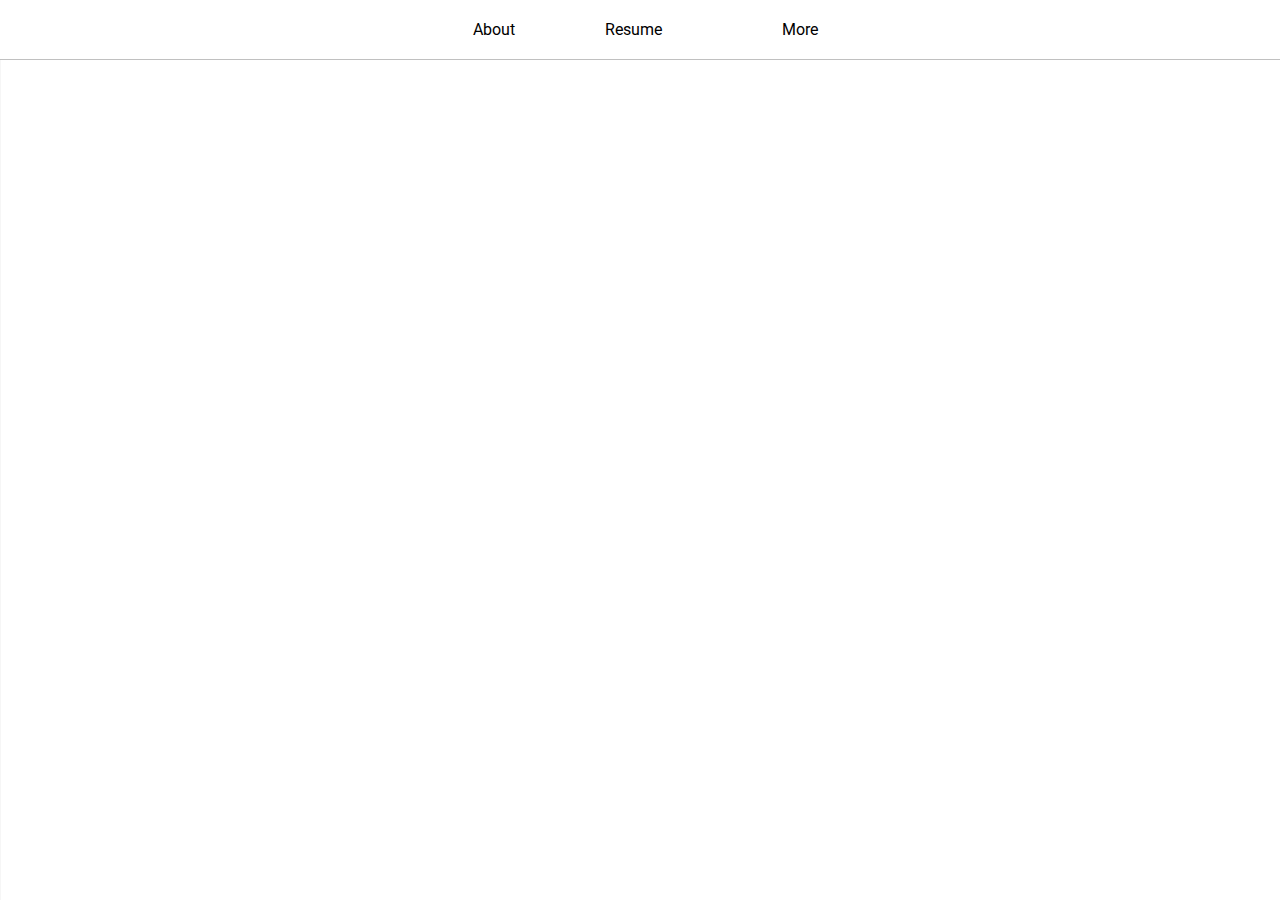
==== index.html @ 500062d1 "Rename resume_figma.html to index.html" ====
<!DOCTYPE html>
<html lang="en">
  <head>
    <meta charset="UTF-8" />
    <meta name="viewport" content="width=device-width, initial-scale=1.0" />
    <title>Lily Botueva Product Manager</title>
    <link rel="stylesheet" href="style_figma.css" />
  </head>
  <body>
    <div class="container">
      <div class="header">
        <div class="header-link"><a href="#about">About</a></div>
        <div class="header-link">
          <a class="header-link" href="#resume">Resume</a>
        </div>
        <div class="header-link"><a class="header-link" href="#more">More</a></div>
      </div>
      <div class="page page1">
        <div class="followthewhiterabbit">
          <video class="intro-video" autoplay loop muted>
            <source src="./followthewhiterabbit.mov" type="video/mp4" />
          </video>
          <img
            class="intro-img"
            src="./ftwr white.png"
            alt="Overlapping Image"
          />
        </div>
      </div>
      <div class="page page2" id="about">
        <div class="about">
          <div class="title">
            <h1>Lily Botueva</h1>
          </div>
          <div class="content">
            <div class="about-box">
              <div class="about-position">
                <h2>Product Analyst</h2>
              </div>
              <div class="about-text">
                <p>
                  Hello! I’m Lily, a Data Analyst with over three years of
                  experience. I have a strong background in experimentation,
                  having launched and analyzed more than 50 A/B tests. I’m
                  proficient in Python and SQL, and I possess a keen product
                  sense. I’m particularly interested in transitioning to a
                  Product Manager position, as I thrive on thinking from the
                  user’s perspective and continuously analyzing and optimizing
                  processes.
                </p>
                <p>
                  My Cliffton Strengths are Analytical, Significance,
                  Individualization, Strategic, Restorative.
                </p>
              </div>
            </div>
            <div class="myphoto">
              <img src="./sticker 1.png" />
            </div>
          </div>
        </div>
      </div>
      <div class="page page3">
        <div class="about">
          <div class="title">
            <h1>Experience</h1>
          </div>
          <div class="content">
            <div class="experience">
              <div class="timeframe">
                <img src="./Timeframe.png" />
              </div>
              <div class="companies">
                <div class="jobcard">
                  <div class="company-image">
                    <img src="./Uniqlo.png" />
                  </div>
                  <div class="company-title">
                    <h5>Uniqlo</h5>
                    <h6>Cashier</h6>
                  </div>
                  <div class="company-description">
                    <p>
                      Uniqlo is a global retail giant known for its affordable,
                      high-quality casual wear, positioning itself as a leader
                      in the fast fashion industry by combining innovative
                      fabrics with minimalist design. Uniqlo ranks third among
                      global fast fashion retailers, following ZARA and H&M.
                    </p>
                  </div>
                </div>
                <div class="jobcard">
                  <div class="company-image">
                    <img src="./leroymerlin.png" />
                  </div>
                  <div class="company-title">
                    <h5>Leroy Merlin</h5>
                    <h6>Analyst</h6>
                  </div>
                  <div class="company-description">
                    <p>
                      Leroy Merlin is the third largest home improvement
                      retailer in the world. The company is continuing to grow
                      and expand into digital commerce and marketplaces to
                      diversify its operations.
                    </p>
                  </div>
                </div>
                <div class="jobcard">
                  <div class="company-image">
                    <img src="./samokat.png" />
                  </div>
                  <div class="company-title">
                    <h5>Samokat</h5>
                    <h6>Marketing Analyst</h6>
                  </div>
                  <div class="company-description">
                    <p>
                      Samokat is a Russian delivery service for food and
                      household goods, founded in 2017. It is the largest in
                      Europe by dark stores and the leading service in Russia by
                      order volume, accounting for 35% of all deliveries as of
                      September 2022.
                    </p>
                  </div>
                </div>
                <div class="jobcard">
                  <div class="company-image">
                    <img src="./idfeurasia.png" />
                  </div>
                  <div class="company-title">
                    <h5>IDF Eurasia</h5>
                    <h6>Marketing Analyst</h6>
                  </div>
                  <div class="company-description">
                    <p>
                      Fintech group IDF Eurasia is a leading provider of
                      financial services in Russia, provided from anywhere with
                      an Internet connection.
                    </p>
                  </div>
                </div>
                <div class="jobcard">
                  <div class="company-image">
                    <img src="./aliexpres.png" />
                  </div>
                  <div class="company-title">
                    <h5>AliExpress CIS</h5>
                    <h6>Product Analyst</h6>
                  </div>
                  <div class="company-description">
                    <p>
                      AliExpress is an online retail service based in China and
                      owned by the Alibaba Group. It is made up of small
                      businesses in China and other locations, that offer
                      products to international online buyers.
                    </p>
                  </div>
                </div>
              </div>
            </div>
          </div>
        </div>
      </div>
      <div class="page page4" id="resume">
        <div class="about">
          <div class="title">
            <h1>Experience</h1>
          </div>
          <div class="content">
            <div class="experience">
              <div class="companies">
                <div class="jobcard">
                  <div class="company-title">
                    <h5>Uniqlo</h5>
                    <h6>Cashier</h6>
                  </div>
                  <div class="company-description">
                    <p>
                      As a cashier, I embraced a customer-centric approach and
                      discovered my passion for fashion while assisting
                      customers with stylish clothing. I was honored to be named
                      Employee of the Month, thanks to the positive feedback I
                      received from satisfied customers and my overall
                      performance. The engaging culture of Japanese retail
                      inspired my current project, the Share Positive Energy
                      website. We used to write "Thank You" cards - letters to
                      each other, which fostered a helpful and friendly
                      environment among colleagues.<br /><br />Core competence:
                      Communication, Retail, Fashion industry, KPI.
                    </p>
                  </div>
                </div>
                <div class="jobcard">
                  <div class="company-title">
                    <h5>Leroy Merlin</h5>
                    <h6>Analyst</h6>
                  </div>
                  <div class="company-description">
                    <p>
                      • Streamlined logistics cost calculations by migrating
                      processes from Excel to Python, reducing interdepartmental
                      communication time by three weeks and enhancing
                      operational workflows. <br />• Increased the F1 score by
                      4% for a machine learning classification model through
                      rigorous data research and preprocessing, improving
                      product recommendations and inventory management. <br />•
                      Built a data audit dashboard to identify discrepancies
                      across departmental reports, fostering improved
                      collaboration and transparency within the organization.
                      <br /><br />Core competence: Excel, Python, Databases,
                      SQL, BI, Machine Learning, API, Logistics, Pricing.
                    </p>
                  </div>
                </div>
                <div class="jobcard">
                  <div class="company-title">
                    <h5>Samokat</h5>
                    <h6>Marketing Analyst</h6>
                  </div>
                  <div class="company-description">
                    <p>
                      • Automated report generation processes with Python,
                      resulting in a three-hour savings per report and
                      significantly improving team efficiency and
                      productivity.<br />
                      • Analysed and interpreted marketing metrics to provide
                      insights that informed strategic marketing initiatives,
                      improving targeting and personalization for user
                      campaigns. <br />• Developed sales forecasts for
                      promotions by calculating historical data elasticity,
                      equipping the marketing team with actionable insights to
                      guide inventory and promotional strategies.
                      <br /><br />Core competence: Shopper Marketing,
                      Promotions, Economy, Predictions.
                    </p>
                  </div>
                </div>
                <div class="jobcard">
                  <div class="company-title">
                    <h5>IDF Eurasia</h5>
                    <h6>Marketing Analyst</h6>
                  </div>
                  <div class="company-description">
                    <p>
                      • Developed a business tracking system comprising five
                      interactive dashboards to monitor new marketing
                      activities, enabling real-time adjustments and strategic
                      insights that improved campaign performance.<br />
                      • Designed and executed A/B tests that resulted in a 2%
                      increase in customer retention, translating data insights
                      into actionable recommendations to enhance user
                      engagement.<br />
                      • Implemented a classification decision tree model that
                      led to a 3% reduction in marketing campaign costs,
                      optimizing resource allocation and maximizing ROI.
                      <br /><br />Core competence: Web-analytics.
                    </p>
                  </div>
                </div>
                <div class="jobcard">
                  <div class="company-title">
                    <h5>AliExpress CIS</h5>
                    <h6>Product Analyst</h6>
                  </div>
                  <div class="company-description">
                    <p>
                      • Drove a 2% increase in monthly turnover by developing
                      comprehensive dashboards that identified key growth
                      metrics, enabling data-driven decision-making and
                      facilitating a 6-day reduction in delivery times, greatly
                      improving customer satisfaction. <br />• Enhanced delivery
                      accuracy by 10% through the optimization of the delivery
                      forecast model, utilizing advanced analytics to refine
                      predictions and support strategic planning. <br />•
                      Conducted extensive geo-analysis to identify potential
                      market expansion opportunities, creating interactive
                      visualizations that informed strategic initiatives and
                      regional targeting. <br /><br />Core competence:
                      Logistics, GeoAnalysis.
                    </p>
                  </div>
                </div>
              </div>
            </div>
          </div>
        </div>
      </div>
      <div class="page page5">
        <div class="about">
          <div class="title">
            <h1>Education</h1>
          </div>
          <div class="content">
            <div class="finance">
              <div class="uniflag">
                <img src="./Diploma inner 1.png" />
              </div>
              <div class="unifaculty">
                <h2>IT and Big Data Analysis</h2>
              </div>
              <div class="faculty-text">
                <p>
                  Most of our projects are developed in Python. We've created a
                  Flappy Bird game using Pygame and built visual financial tools
                  with Tkinter. Our work often involves data analysis and
                  machine learning, utilizing popular libraries such as
                  Scikit-learn, PyTorch, TensorFlow, Keras, and others for
                  statistics, machine learning, and neural networks.
                </p>
              </div>
            </div>
            <div class="fuqua">
              <div class="uniflag">
                <img src="./fuqua.png" />
              </div>
              <div class="unifaculty">
                <h2>Fuqua Business School</h2>
              </div>
              <div class="faculty-text">
                <p>
                  In our program, collaboration is key. We work closely in teams
                  to explore various concepts together. For our first project,
                  we proposed an idea for the company: Netflix acquiring
                  Flusports. In each class, we analyze and discuss real-world
                  cases, diving deep into the challenges and strategies
                  involved.
                </p>
              </div>
            </div>
          </div>
        </div>
      </div>
      <div class="page page6" id="more">
        <div class="about">
          <div class="title">
            <h1>Passion</h1>
          </div>
          <div class="content">
            <div class="about-box">
              <div class="interest-text">
                <p>
                  I'm originally from Yakutia, the coldest inhabited region in
                  the world, where studying became my primary pastime. This love
                  for learning ignited my passion for math and its related
                  fields, such as IT and geometry. I spent countless hours
                  solving Olympiad problems, tackling math exams, and exploring
                  algorithms for fun.
                </p>
                <p>
                  When I moved to Moscow for my bachelor's degree, I discovered
                  a vibrant environment that expanded my interests to marketing,
                  finance, business, and sports. Initially, I struggled with
                  shifting from being an A-class specialist to a generalist, but
                  I've come to embrace this transformation. I believe it aligns
                  perfectly with my genuine desire to become a Product
                  Manager—and eventually, a business owner.
                </p>
                <p>
                  Currently, I'm working on a project called Share Positive
                  Energy. Drawing from my own experiences, I love receiving
                  feedback and hearing people appreciate my outfits or the help
                  I've given them. These moments truly brighten my day. I keep a
                  personal diary to jot down positive reviews, which serves as a
                  reminder of how others view me during tough times.
                </p>
                <p>
                  This project allowed me to practice my Figma skills while
                  honing my abilities as a Product Manager and Designer. I
                  wanted to gain insight into the work of full-stack developers
                  and learn coding with React and Django. Along the way, I even
                  dabbled in manual QA testing!
                </p>
                <p>
                  You can check out the non-ready version of the site here:
                  <a href="https://sharepositiveenergy.netlify.app" target="_blank"
                    >Share Positive Energy</a
                  >. The back-end is not deployed yet, and there are still many
                  small details to refine. For testing, feel free to use my
                  credentials: <br />• Email: botuevaliliia@gmail.com <br />•
                  Password: 1234
                </p>
                <p>
                  Additionally, you can view my technical skills on my GitHub:
                  <a href="https://github.com/botuevaliliya" target="_blank">GitHub Profile</a>
                  and explore my participation in case competitions on my
                  LinkedIn:
                  <a href="https://www.linkedin.com/in/liliya-botueva/" target="_blank"
                    >LinkedIn Profile</a
                  >.
                </p>
                <p>
                  Lastly, I value honesty, boldness, ambition, modesty, mindfulness, 
                  openness, and fun. I love hang out with
                  stylish, smart, and easygoing people :)
                </p>
              </div>
            </div>
            <div class="myphotokid">
              <img src="./IMG_0495.jpg" />
            </div>
          </div>
        </div>
      </div>
    </div>
  </body>
</html>
---- style_figma.css ----
@import url("https://fonts.googleapis.com/css2?family=Roboto:ital,wght@0,100;0,300;0,400;0,500;0,700;0,900;1,100;1,300;1,400;1,500;1,700;1,900&display=swap");

* {
  padding: 0;
  margin: 0;
  color: black;
  background-color: #ffffff;
  font-family: "Roboto";
}

body {
  font-family: Roboto;
}

.container {
  height: 100vh;
  overflow-y: scroll;
  /* scroll-snap-type: y mandatory; */
}

.header {
  padding: 20px;
  z-index: 100;
  border-bottom: 1px #66666669 solid;
  position: fixed;
  width: 100%;
  justify-content: center;
  flex-direction: row;
  display: flex;
}

.header-link {
  margin-left: 30px;
  margin-right: 30px;
}

a {
  text-decoration: none;
}

a:hover {
  text-decoration: underline;
}

.page {
  height: 100vh;
  width: 100%;
  /* scroll-snap-align: start; */
  /* background-color: aliceblue; */
  border: #a8a7a71a 1px solid;
}

.followthewhiterabbit {
  top: 0px;
  left: 0px;
  position: relative;
  width: 100%;
  height: 100vh;
  overflow: hidden;
  display: flex;
  justify-content: center;
  align-items: center;
}

.intro-video {
  position: absolute;
  top: 0px;
  left: 0px;
  height: 100%;
  width: 100%;
  object-fit: fill;
  z-index: 1;
}

.intro-img {
  position: absolute;
  top: 0px;
  left: 0px;
  width: 100%;
  z-index: 2;
  height: 100%;
  background: none;
}

.title {
  margin-top: 10%;
  margin-left: 10%;
  /* background-color: blue; */
  font-family: "Roboto";
}

.content {
  /* background-color: blueviolet; */
  margin-top: 5%;
  margin-left: 10%;
  margin-right: 10%;
  display: flex;
  flex-direction: row;
  /* justify-content: space-between; */
  /* border: #ff0000 2px solid; */
}

.about-box {
  display: flex;
  flex-direction: column;
  width: 50%;
}

.about-position {
  /* background-color: chartreuse; */
}

.about-text {
  margin-top: 30px;
  /* background-color: yellowgreen; */
  width: 70%;
  word-wrap: break-word;
  text-align: justify;
}

.myphoto {
  width: 50%;
  /* background-color: burlywood; */
  display: flex;
  justify-content: center;
  align-items: center;
}

.timeframe img {
  display: flex;
  width: 100%;
  margin-bottom: 20px;
}

.experience {
  flex-direction: column;
  justify-content: space-between;
  width: 100%;
}

.companies {
  display: flex;
  flex-direction: row;
  width: 100%;
  flex-wrap: wrap;
  gap: 20px;
}

.jobcard {
  height: 340px;
  width: 220px;
  /* border: 1px solid rgb(210, 210, 210); */
  border-radius: 10px;
  flex: 1 1 200px;
  box-shadow: 0 4px 8px rgba(0, 0, 0, 0.1);
}

.company-image img {
  width: 100%;
  object-fit: cover;
  height: 170px;
}

.company-description {
  font-size: 10px;
  margin-left: 20px;
  margin-right: 20px;
}

.company-title h5 {
  font-size: 16px;
  font-weight: 600;
}

.company-title h6 {
  font-size: 14px;
  font-weight: 400;
}

.company-title {
  margin: 20px;
  margin-bottom: 5px;
}

.finance {
  margin-left: 30px;
  margin-right: 30px;
}

.fuqua {
  margin-left: 30px;
  margin-right: 30px;
}

.uniflag {
  margin-bottom: 30px;
  width: 100%;
  align-items: center;
  justify-content: center;
  display: flex;
}

.uniflag img {
  width: 100%;
  object-fit: contain;
  height: 300px;
}

.unifaculty {
  margin-bottom: 10px;
}

.faculty-text {
  width: 100%;
  word-wrap: break-word;
  text-align: justify;
}

.interest-text {
    font-size: 12px;
    margin-right: 20px;
}

.interest-text p {
    margin-bottom: 10px;
    text-align: justify;
}

.myphotokid {
    margin-bottom: 20px;
    margin-left: 20px;
}
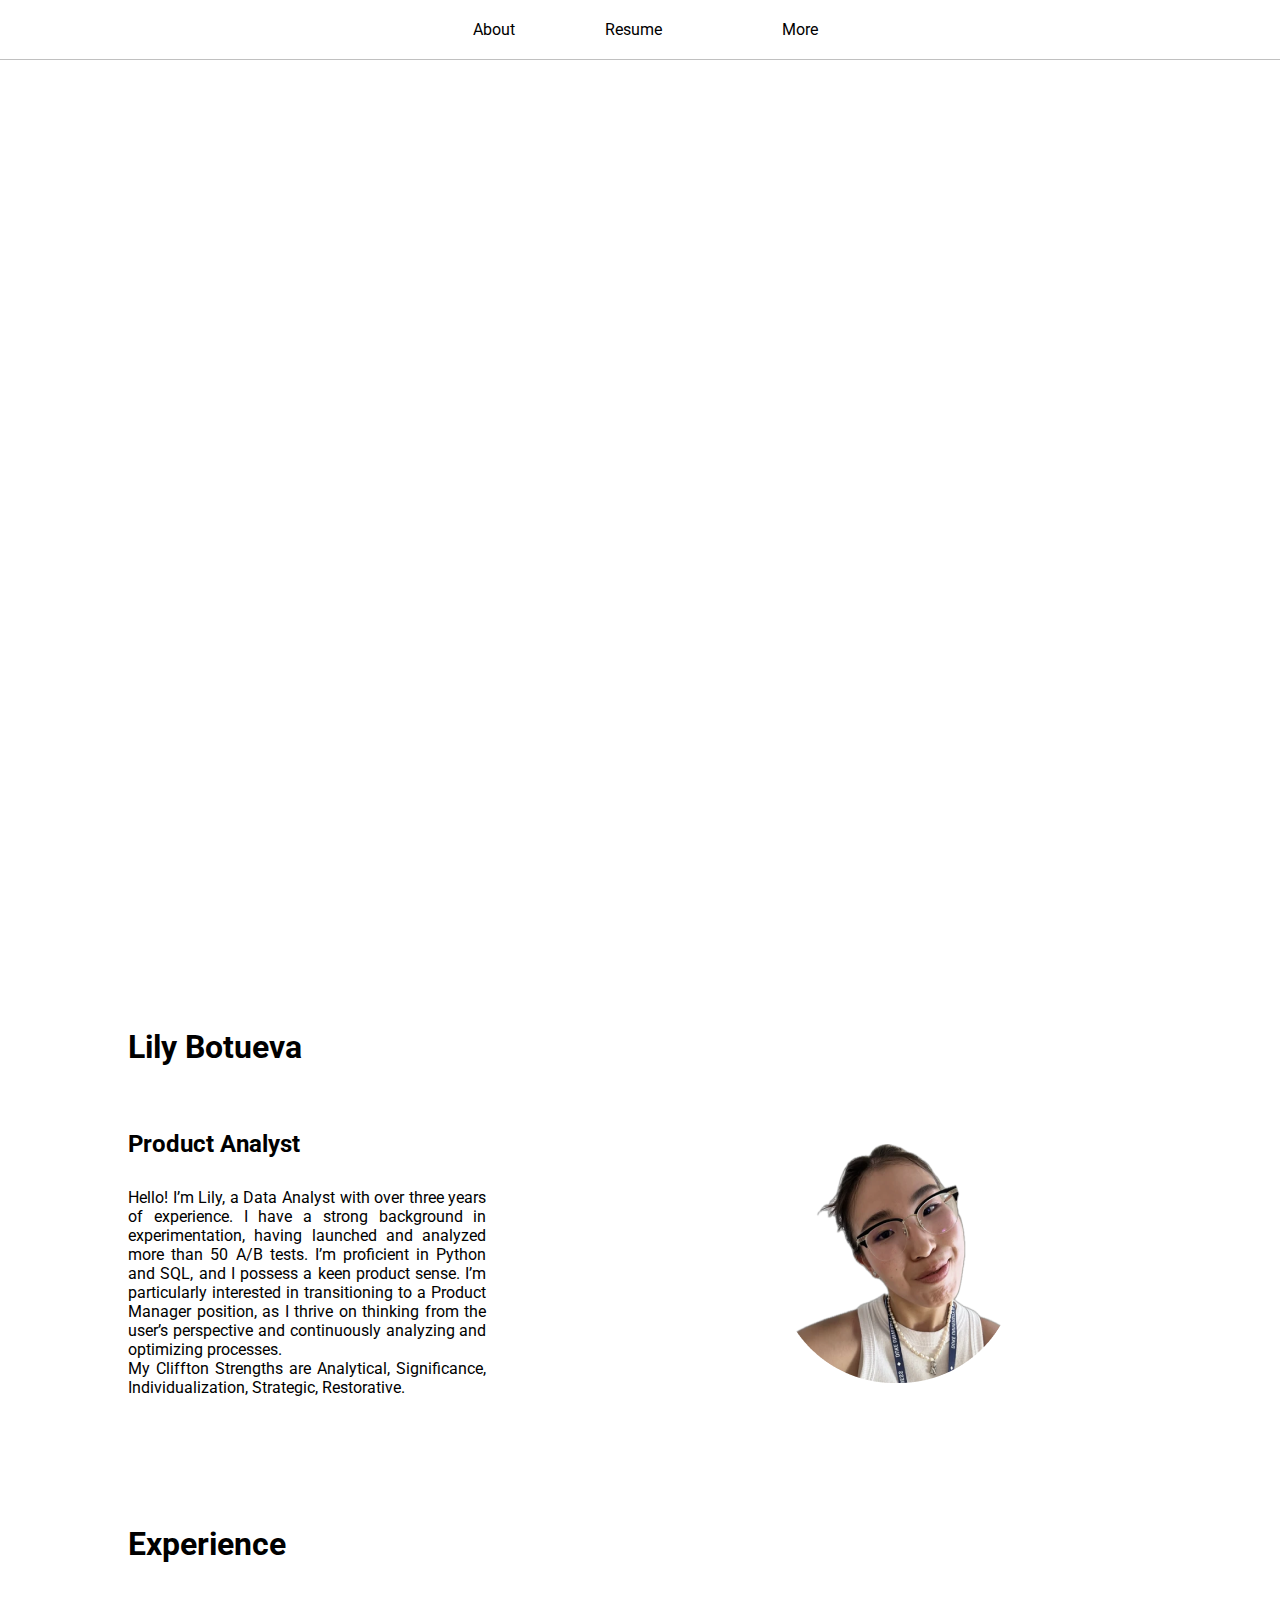
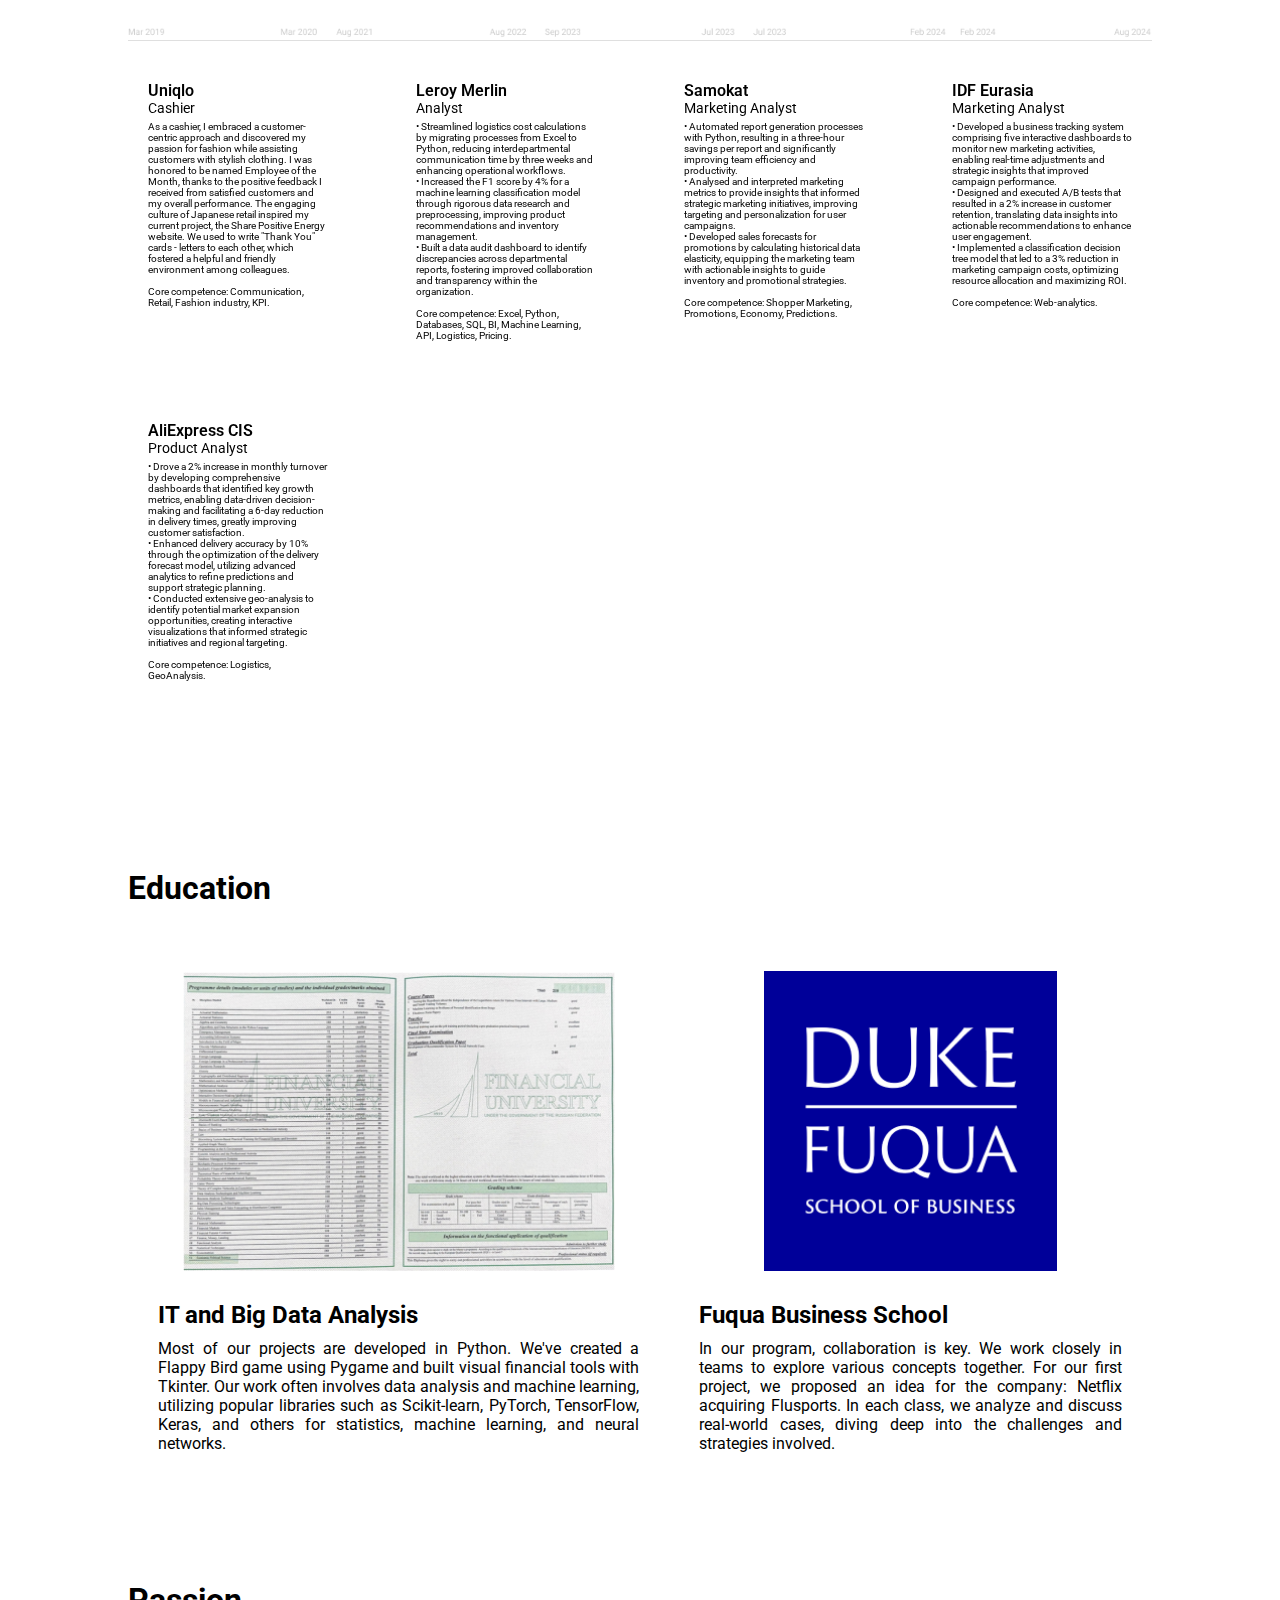
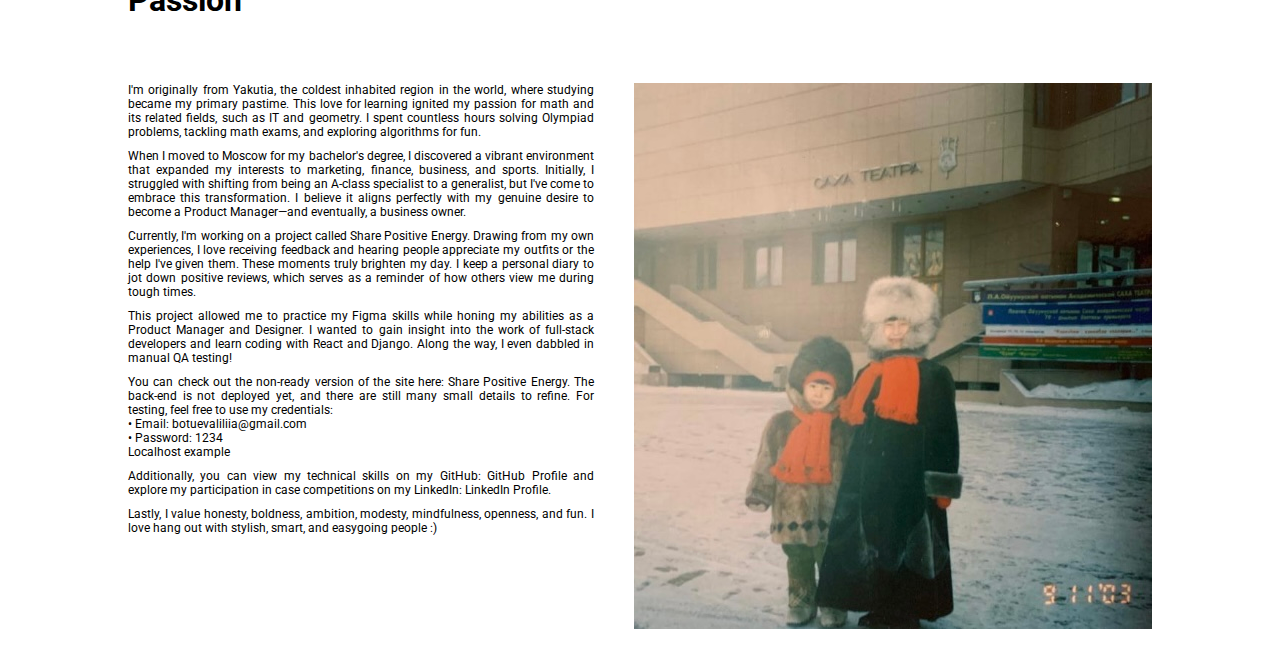
==== commit 3c830a5e: "Update index.html" ====
--- a/index.html
+++ b/index.html
@@ -11,9 +11,11 @@
       <div class="header">
         <div class="header-link"><a href="#about">About</a></div>
         <div class="header-link">
-          <a class="header-link" href="#resume">Resume</a>
-        </div>
-        <div class="header-link"><a class="header-link" href="#more">More</a></div>
+          <a class="header-link" href="cv.html">Resume</a>
+        </div>
+        <div class="header-link">
+          <a class="header-link" href="#more">More</a>
+        </div>
       </div>
       <div class="page page1">
         <div class="followthewhiterabbit">
@@ -60,7 +62,7 @@
           </div>
         </div>
       </div>
-      <div class="page page3">
+      <div class="page page3" id="resume">
         <div class="about">
           <div class="title">
             <h1>Experience</h1>
@@ -72,213 +74,226 @@
               </div>
               <div class="companies">
                 <div class="jobcard">
-                  <div class="company-image">
-                    <img src="./Uniqlo.png" />
-                  </div>
-                  <div class="company-title">
-                    <h5>Uniqlo</h5>
-                    <h6>Cashier</h6>
-                  </div>
-                  <div class="company-description">
-                    <p>
-                      Uniqlo is a global retail giant known for its affordable,
-                      high-quality casual wear, positioning itself as a leader
-                      in the fast fashion industry by combining innovative
-                      fabrics with minimalist design. Uniqlo ranks third among
-                      global fast fashion retailers, following ZARA and H&M.
-                    </p>
+                  <div class="jobcard-inner">
+                    <div class="jobcard-end">
+                      <div class="company-image">
+                        <img src="./Uniqlo.png" />
+                      </div>
+                      <div class="company-title">
+                        <h5>Uniqlo</h5>
+                        <h6>Cashier</h6>
+                      </div>
+                      <div class="company-description">
+                        <p>
+                          Uniqlo is a global retail giant known for its
+                          affordable, high-quality casual wear, positioning
+                          itself as a leader in the fast fashion industry by
+                          combining innovative fabrics with minimalist design.
+                          Uniqlo ranks third among global fast fashion
+                          retailers, following ZARA and H&M.
+                        </p>
+                      </div>
+                    </div>
+                    <div class="jobcard-front">
+                      <div class="company-title">
+                        <h5>Uniqlo</h5>
+                        <h6>Cashier</h6>
+                      </div>
+                      <div class="company-description">
+                        <p>
+                          As a cashier, I embraced a customer-centric approach
+                          and discovered my passion for fashion while assisting
+                          customers with stylish clothing. I was honored to be
+                          named Employee of the Month, thanks to the positive
+                          feedback I received from satisfied customers and my
+                          overall performance. The engaging culture of Japanese
+                          retail inspired my current project, the Share Positive
+                          Energy website. We used to write "Thank You" cards -
+                          letters to each other, which fostered a helpful and
+                          friendly environment among colleagues.<br /><br />Core
+                          competence: Communication, Retail, Fashion industry,
+                          KPI.
+                        </p>
+                      </div>
+                    </div>
                   </div>
                 </div>
                 <div class="jobcard">
-                  <div class="company-image">
-                    <img src="./leroymerlin.png" />
-                  </div>
-                  <div class="company-title">
-                    <h5>Leroy Merlin</h5>
-                    <h6>Analyst</h6>
-                  </div>
-                  <div class="company-description">
-                    <p>
-                      Leroy Merlin is the third largest home improvement
-                      retailer in the world. The company is continuing to grow
-                      and expand into digital commerce and marketplaces to
-                      diversify its operations.
-                    </p>
+                  <div class="jobcard-inner">
+                    <div class="jobcard-end">
+                      <div class="company-image">
+                        <img src="./leroymerlin.png" />
+                      </div>
+                      <div class="company-title">
+                        <h5>Leroy Merlin</h5>
+                        <h6>Analyst</h6>
+                      </div>
+                      <div class="company-description">
+                        <p>
+                          Leroy Merlin is the third largest home improvement
+                          retailer in the world. The company is continuing to
+                          grow and expand into digital commerce and marketplaces
+                          to diversify its operations.
+                        </p>
+                      </div>
+                    </div>
+                    <div class="jobcard-front">
+                      <div class="company-title">
+                        <h5>Leroy Merlin</h5>
+                        <h6>Analyst</h6>
+                      </div>
+                      <div class="company-description">
+                        <p>
+                          • Streamlined logistics cost calculations by migrating
+                          processes from Excel to Python, reducing
+                          interdepartmental communication time by three weeks
+                          and enhancing operational workflows. <br />• Increased
+                          the F1 score by 4% for a machine learning
+                          classification model through rigorous data research
+                          and preprocessing, improving product recommendations
+                          and inventory management. <br />• Built a data audit
+                          dashboard to identify discrepancies across
+                          departmental reports, fostering improved collaboration
+                          and transparency within the organization.
+                          <br /><br />Core competence: Excel, Python, Databases,
+                          SQL, BI, Machine Learning, API, Logistics, Pricing.
+                        </p>
+                      </div>
+                    </div>
                   </div>
                 </div>
                 <div class="jobcard">
-                  <div class="company-image">
-                    <img src="./samokat.png" />
-                  </div>
-                  <div class="company-title">
-                    <h5>Samokat</h5>
-                    <h6>Marketing Analyst</h6>
-                  </div>
-                  <div class="company-description">
-                    <p>
-                      Samokat is a Russian delivery service for food and
-                      household goods, founded in 2017. It is the largest in
-                      Europe by dark stores and the leading service in Russia by
-                      order volume, accounting for 35% of all deliveries as of
-                      September 2022.
-                    </p>
+                  <div class="jobcard-inner">
+                    <div class="jobcard-end">
+                      <div class="company-image">
+                        <img src="./samokat.png" />
+                      </div>
+                      <div class="company-title">
+                        <h5>Samokat</h5>
+                        <h6>Marketing Analyst</h6>
+                      </div>
+                      <div class="company-description">
+                        <p>
+                          Samokat is a Russian delivery service for food and
+                          household goods, founded in 2017. It is the largest in
+                          Europe by dark stores and the leading service in
+                          Russia by order volume, accounting for 35% of all
+                          deliveries as of September 2022.
+                        </p>
+                      </div>
+                    </div>
+                    <div class="jobcard-front">
+                      <div class="company-title">
+                        <h5>Samokat</h5>
+                        <h6>Marketing Analyst</h6>
+                      </div>
+                      <div class="company-description">
+                        <p>
+                          • Automated report generation processes with Python,
+                          resulting in a three-hour savings per report and
+                          significantly improving team efficiency and
+                          productivity.<br />
+                          • Analysed and interpreted marketing metrics to
+                          provide insights that informed strategic marketing
+                          initiatives, improving targeting and personalization
+                          for user campaigns. <br />• Developed sales forecasts
+                          for promotions by calculating historical data
+                          elasticity, equipping the marketing team with
+                          actionable insights to guide inventory and promotional
+                          strategies. <br /><br />Core competence: Shopper
+                          Marketing, Promotions, Economy, Predictions.
+                        </p>
+                      </div>
+                    </div>
                   </div>
                 </div>
                 <div class="jobcard">
-                  <div class="company-image">
-                    <img src="./idfeurasia.png" />
-                  </div>
-                  <div class="company-title">
-                    <h5>IDF Eurasia</h5>
-                    <h6>Marketing Analyst</h6>
-                  </div>
-                  <div class="company-description">
-                    <p>
-                      Fintech group IDF Eurasia is a leading provider of
-                      financial services in Russia, provided from anywhere with
-                      an Internet connection.
-                    </p>
+                  <div class="jobcard-inner">
+                    <div class="jobcard-end">
+                      <div class="company-image">
+                        <img src="./idfeurasia.png" />
+                      </div>
+                      <div class="company-title">
+                        <h5>IDF Eurasia</h5>
+                        <h6>Marketing Analyst</h6>
+                      </div>
+                      <div class="company-description">
+                        <p>
+                          Fintech group IDF Eurasia is a leading provider of
+                          financial services in Russia, provided from anywhere
+                          with an Internet connection.
+                        </p>
+                      </div>
+                    </div>
+                    <div class="jobcard-front">
+                      <div class="company-title">
+                        <h5>IDF Eurasia</h5>
+                        <h6>Marketing Analyst</h6>
+                      </div>
+                      <div class="company-description">
+                        <p>
+                          • Developed a business tracking system comprising five
+                          interactive dashboards to monitor new marketing
+                          activities, enabling real-time adjustments and
+                          strategic insights that improved campaign
+                          performance.<br />
+                          • Designed and executed A/B tests that resulted in a
+                          2% increase in customer retention, translating data
+                          insights into actionable recommendations to enhance
+                          user engagement.<br />
+                          • Implemented a classification decision tree model
+                          that led to a 3% reduction in marketing campaign
+                          costs, optimizing resource allocation and maximizing
+                          ROI.
+                          <br /><br />Core competence: Web-analytics.
+                        </p>
+                      </div>
+                    </div>
                   </div>
                 </div>
                 <div class="jobcard">
-                  <div class="company-image">
-                    <img src="./aliexpres.png" />
-                  </div>
-                  <div class="company-title">
-                    <h5>AliExpress CIS</h5>
-                    <h6>Product Analyst</h6>
-                  </div>
-                  <div class="company-description">
-                    <p>
-                      AliExpress is an online retail service based in China and
-                      owned by the Alibaba Group. It is made up of small
-                      businesses in China and other locations, that offer
-                      products to international online buyers.
-                    </p>
-                  </div>
-                </div>
-              </div>
-            </div>
-          </div>
-        </div>
-      </div>
-      <div class="page page4" id="resume">
-        <div class="about">
-          <div class="title">
-            <h1>Experience</h1>
-          </div>
-          <div class="content">
-            <div class="experience">
-              <div class="companies">
-                <div class="jobcard">
-                  <div class="company-title">
-                    <h5>Uniqlo</h5>
-                    <h6>Cashier</h6>
-                  </div>
-                  <div class="company-description">
-                    <p>
-                      As a cashier, I embraced a customer-centric approach and
-                      discovered my passion for fashion while assisting
-                      customers with stylish clothing. I was honored to be named
-                      Employee of the Month, thanks to the positive feedback I
-                      received from satisfied customers and my overall
-                      performance. The engaging culture of Japanese retail
-                      inspired my current project, the Share Positive Energy
-                      website. We used to write "Thank You" cards - letters to
-                      each other, which fostered a helpful and friendly
-                      environment among colleagues.<br /><br />Core competence:
-                      Communication, Retail, Fashion industry, KPI.
-                    </p>
-                  </div>
-                </div>
-                <div class="jobcard">
-                  <div class="company-title">
-                    <h5>Leroy Merlin</h5>
-                    <h6>Analyst</h6>
-                  </div>
-                  <div class="company-description">
-                    <p>
-                      • Streamlined logistics cost calculations by migrating
-                      processes from Excel to Python, reducing interdepartmental
-                      communication time by three weeks and enhancing
-                      operational workflows. <br />• Increased the F1 score by
-                      4% for a machine learning classification model through
-                      rigorous data research and preprocessing, improving
-                      product recommendations and inventory management. <br />•
-                      Built a data audit dashboard to identify discrepancies
-                      across departmental reports, fostering improved
-                      collaboration and transparency within the organization.
-                      <br /><br />Core competence: Excel, Python, Databases,
-                      SQL, BI, Machine Learning, API, Logistics, Pricing.
-                    </p>
-                  </div>
-                </div>
-                <div class="jobcard">
-                  <div class="company-title">
-                    <h5>Samokat</h5>
-                    <h6>Marketing Analyst</h6>
-                  </div>
-                  <div class="company-description">
-                    <p>
-                      • Automated report generation processes with Python,
-                      resulting in a three-hour savings per report and
-                      significantly improving team efficiency and
-                      productivity.<br />
-                      • Analysed and interpreted marketing metrics to provide
-                      insights that informed strategic marketing initiatives,
-                      improving targeting and personalization for user
-                      campaigns. <br />• Developed sales forecasts for
-                      promotions by calculating historical data elasticity,
-                      equipping the marketing team with actionable insights to
-                      guide inventory and promotional strategies.
-                      <br /><br />Core competence: Shopper Marketing,
-                      Promotions, Economy, Predictions.
-                    </p>
-                  </div>
-                </div>
-                <div class="jobcard">
-                  <div class="company-title">
-                    <h5>IDF Eurasia</h5>
-                    <h6>Marketing Analyst</h6>
-                  </div>
-                  <div class="company-description">
-                    <p>
-                      • Developed a business tracking system comprising five
-                      interactive dashboards to monitor new marketing
-                      activities, enabling real-time adjustments and strategic
-                      insights that improved campaign performance.<br />
-                      • Designed and executed A/B tests that resulted in a 2%
-                      increase in customer retention, translating data insights
-                      into actionable recommendations to enhance user
-                      engagement.<br />
-                      • Implemented a classification decision tree model that
-                      led to a 3% reduction in marketing campaign costs,
-                      optimizing resource allocation and maximizing ROI.
-                      <br /><br />Core competence: Web-analytics.
-                    </p>
-                  </div>
-                </div>
-                <div class="jobcard">
-                  <div class="company-title">
-                    <h5>AliExpress CIS</h5>
-                    <h6>Product Analyst</h6>
-                  </div>
-                  <div class="company-description">
-                    <p>
-                      • Drove a 2% increase in monthly turnover by developing
-                      comprehensive dashboards that identified key growth
-                      metrics, enabling data-driven decision-making and
-                      facilitating a 6-day reduction in delivery times, greatly
-                      improving customer satisfaction. <br />• Enhanced delivery
-                      accuracy by 10% through the optimization of the delivery
-                      forecast model, utilizing advanced analytics to refine
-                      predictions and support strategic planning. <br />•
-                      Conducted extensive geo-analysis to identify potential
-                      market expansion opportunities, creating interactive
-                      visualizations that informed strategic initiatives and
-                      regional targeting. <br /><br />Core competence:
-                      Logistics, GeoAnalysis.
-                    </p>
+                  <div class="jobcard-inner">
+                    <div class="jobcard-end">
+                      <div class="company-image">
+                        <img src="./aliexpres.png" />
+                      </div>
+                      <div class="company-title">
+                        <h5>AliExpress CIS</h5>
+                        <h6>Product Analyst</h6>
+                      </div>
+                      <div class="company-description">
+                        <p>
+                          AliExpress is an online retail service based in China
+                          and owned by the Alibaba Group. It is made up of small
+                          businesses in China and other locations, that offer
+                          products to international online buyers.
+                        </p>
+                      </div>
+                    </div>
+                    <div class="jobcard-front">
+                      <div class="company-title">
+                        <h5>AliExpress CIS</h5>
+                        <h6>Product Analyst</h6>
+                      </div>
+                      <div class="company-description">
+                        <p>
+                          • Drove a 2% increase in monthly turnover by
+                          developing comprehensive dashboards that identified
+                          key growth metrics, enabling data-driven
+                          decision-making and facilitating a 6-day reduction in
+                          delivery times, greatly improving customer
+                          satisfaction. <br />• Enhanced delivery accuracy by
+                          10% through the optimization of the delivery forecast
+                          model, utilizing advanced analytics to refine
+                          predictions and support strategic planning. <br />•
+                          Conducted extensive geo-analysis to identify potential
+                          market expansion opportunities, creating interactive
+                          visualizations that informed strategic initiatives and
+                          regional targeting. <br /><br />Core competence:
+                          Logistics, GeoAnalysis.
+                        </p>
+                      </div>
+                    </div>
                   </div>
                 </div>
               </div>
@@ -373,26 +388,33 @@
                 </p>
                 <p>
                   You can check out the non-ready version of the site here:
-                  <a href="https://sharepositiveenergy.netlify.app" target="_blank"
+                  <a
+                    href="https://sharepositiveenergy.netlify.app"
+                    target="_blank"
                     >Share Positive Energy</a
                   >. The back-end is not deployed yet, and there are still many
                   small details to refine. For testing, feel free to use my
                   credentials: <br />• Email: botuevaliliia@gmail.com <br />•
-                  Password: 1234
+                  Password: 1234<br/><a href="https://drive.google.com/drive/folders/15vDb7NLDzus9JoV30ENSfOXmszC-t6iE?usp=share_link" target="_blank">Localhost example</a>
+
                 </p>
                 <p>
                   Additionally, you can view my technical skills on my GitHub:
-                  <a href="https://github.com/botuevaliliya" target="_blank">GitHub Profile</a>
+                  <a href="https://github.com/botuevaliliya" target="_blank"
+                    >GitHub Profile</a
+                  >
                   and explore my participation in case competitions on my
                   LinkedIn:
-                  <a href="https://www.linkedin.com/in/liliya-botueva/" target="_blank"
+                  <a
+                    href="https://www.linkedin.com/in/liliya-botueva/"
+                    target="_blank"
                     >LinkedIn Profile</a
                   >.
                 </p>
                 <p>
-                  Lastly, I value honesty, boldness, ambition, modesty, mindfulness, 
-                  openness, and fun. I love hang out with
-                  stylish, smart, and easygoing people :)
+                  Lastly, I value honesty, boldness, ambition, modesty,
+                  mindfulness, openness, and fun. I love hang out with stylish,
+                  smart, and easygoing people :)
                 </p>
               </div>
             </div>
--- a/style_figma.css
+++ b/style_figma.css
@@ -13,9 +13,7 @@
 }
 
 .container {
-  height: 100vh;
   overflow-y: scroll;
-  /* scroll-snap-type: y mandatory; */
 }
 
 .header {
@@ -43,11 +41,7 @@
 }
 
 .page {
-  height: 100vh;
-  width: 100%;
-  /* scroll-snap-align: start; */
-  /* background-color: aliceblue; */
-  border: #a8a7a71a 1px solid;
+  width: 100%;
 }
 
 .followthewhiterabbit {
@@ -72,6 +66,10 @@
   z-index: 1;
 }
 
+video {
+  pointer-events: none;
+}
+
 .intro-img {
   position: absolute;
   top: 0px;
@@ -85,19 +83,15 @@
 .title {
   margin-top: 10%;
   margin-left: 10%;
-  /* background-color: blue; */
   font-family: "Roboto";
 }
 
 .content {
-  /* background-color: blueviolet; */
   margin-top: 5%;
   margin-left: 10%;
   margin-right: 10%;
   display: flex;
   flex-direction: row;
-  /* justify-content: space-between; */
-  /* border: #ff0000 2px solid; */
 }
 
 .about-box {
@@ -112,7 +106,6 @@
 
 .about-text {
   margin-top: 30px;
-  /* background-color: yellowgreen; */
   width: 70%;
   word-wrap: break-word;
   text-align: justify;
@@ -120,7 +113,6 @@
 
 .myphoto {
   width: 50%;
-  /* background-color: burlywood; */
   display: flex;
   justify-content: center;
   align-items: center;
@@ -141,18 +133,40 @@
 .companies {
   display: flex;
   flex-direction: row;
+  justify-content: space-between;
   width: 100%;
   flex-wrap: wrap;
-  gap: 20px;
+  /* gap: 20px; */
+  /* background-color: blue; */
 }
 
 .jobcard {
   height: 340px;
   width: 220px;
-  /* border: 1px solid rgb(210, 210, 210); */
   border-radius: 10px;
-  flex: 1 1 200px;
-  box-shadow: 0 4px 8px rgba(0, 0, 0, 0.1);
+}
+
+.jobcard-inner {
+  position: relative;
+  transition: transform 0.6s;
+  transform-style: preserve-3d;
+  box-shadow: 0 4px 8px 0 rgba(0,0,0,0.2);
+}
+
+.jobcard-front, .jobcard-end {
+  position: absolute;
+  width: 100%;
+  height: 100%;
+  -webkit-backface-visibility: hidden;
+  backface-visibility: hidden;
+}
+
+.jobcard:hover .jobcard-inner {
+  transform: rotateY(180deg);
+}
+
+.jobcard-end {
+  transform: rotateY(180deg);
 }
 
 .company-image img {
@@ -230,3 +244,138 @@
     margin-bottom: 20px;
     margin-left: 20px;
 }
+
+
+@media (max-width: 480px) {
+
+  .title {
+    font-size: 14px; 
+  }
+
+  .about-position {
+    font-size: 12px;
+  }
+
+  .about-text {
+    font-size: 10px; /* Smaller text for readability */
+  }
+
+  .content {
+    display: flex;
+    flex-direction: column;
+  }
+
+  .about-box {
+    width: 100%;
+    margin-bottom: 20px;
+  }
+  .about-text {
+    width: 100%;
+  }
+
+  .myphoto {
+    width: 100%;
+  }
+
+  .myphoto img {
+    width: 150px;
+  }
+
+  .timeframe {
+    display: none;
+  }
+
+  .jobcard {
+    width: 100%; 
+    margin-bottom: 20px; 
+  }
+
+  .uniflag img {
+    height: auto; 
+  }
+
+  .unifaculty {
+    font-size: 12px;
+  }
+
+  .faculty-text {
+    font-size: 10px;
+  }
+
+  .interest-text {
+    font-size: 10px; 
+  }
+
+  .myphotokid img {
+    width: 100%;
+  }
+
+  .faculty-text {
+    margin-bottom: 10px;
+  }
+}
+
+
+@media (max-width: 820px) {
+
+  .title {
+    font-size: 14px; 
+  }
+
+  .about-position {
+    font-size: 12px;
+  }
+
+  .about-text {
+    font-size: 10px; 
+  }
+
+  .content {
+    display: flex;
+    flex-direction: column;
+  }
+
+  .about-box {
+    width: 100%;
+    margin-bottom: 20px;
+  }
+  .about-text {
+    width: 100%;
+  }
+
+  .myphoto {
+    width: 100%;
+  }
+
+  .myphoto img {
+    width: 150px;
+  }
+
+  .timeframe {
+    display: none;
+  }
+
+  .uniflag img {
+    height: auto; 
+  }
+
+  .unifaculty {
+    font-size: 12px;
+  }
+
+  .faculty-text {
+    font-size: 10px;
+  }
+
+  .interest-text {
+    font-size: 10px; 
+  }
+
+  .myphotokid img {
+    width: 100%;
+  }
+
+  .faculty-text {
+    margin-bottom: 10px;
+  }
+}
